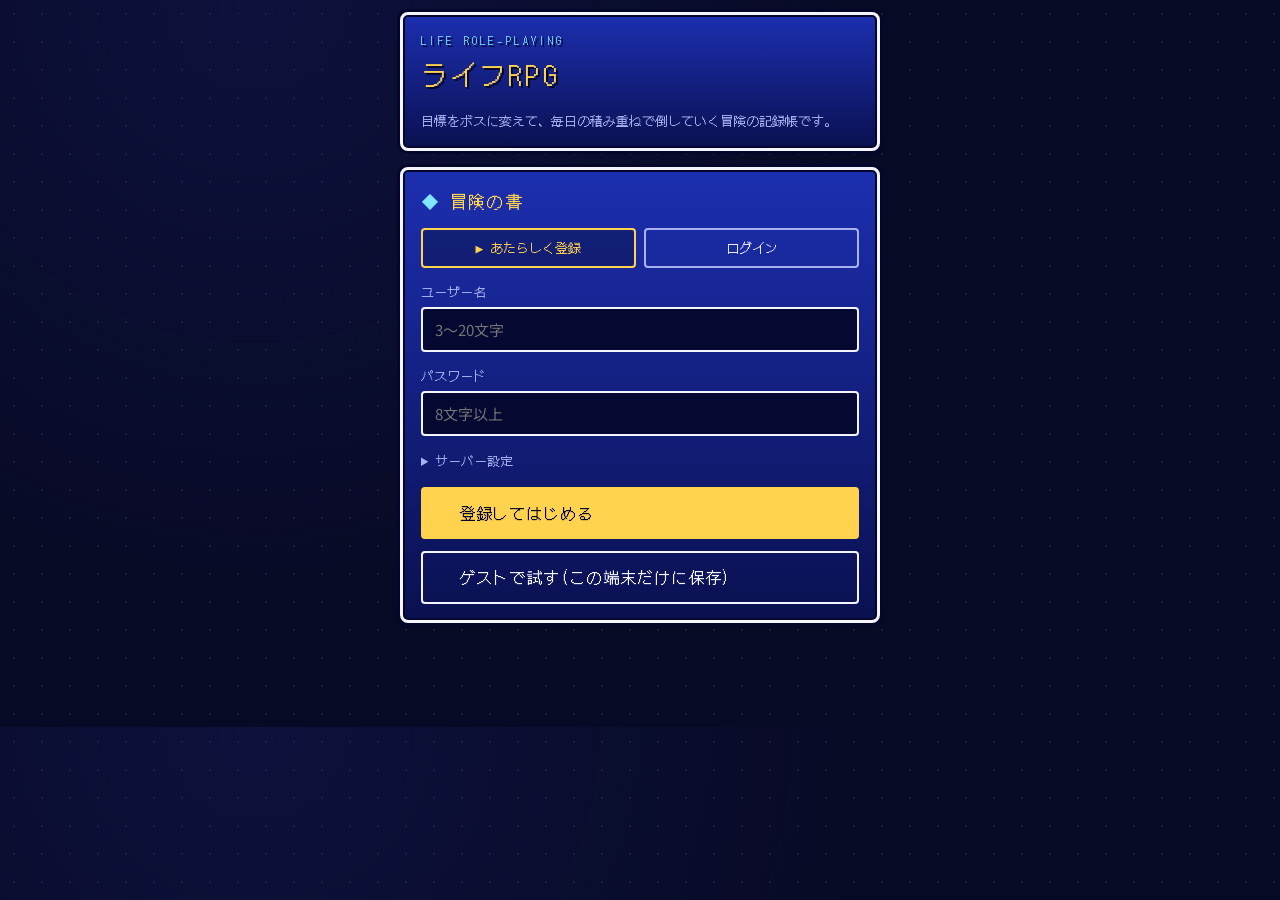
==== index.html @ 9a6f6a17 "目標を木構造に変更:何段でもAI分割・手動追加、怪物は層で決定、撃破EXPは層ごと" ====
<!DOCTYPE html>
<html lang="ja">
<head>
  <meta charset="UTF-8">
  <meta name="viewport" content="width=device-width, initial-scale=1.0">
  <title>ライフRPG</title>
  <link rel="stylesheet" href="https://fonts.googleapis.com/css2?family=DotGothic16&family=Noto+Sans+JP:wght@400;500;700&display=swap">
  <link rel="stylesheet" href="style.css">
  <script src="config.js"></script>
  <script src="sprites.js"></script>
</head>
<body>

<div class="app">

  <!-- 最上部:勇者と怪物の戦闘ステージ(ログイン後は常に表示) -->
  <div class="top" id="top" hidden>
    <div class="win stagewin">
      <div class="hdr">
        <div class="hero"><b id="heroName">勇者</b> <span id="cls"></span></div>
        <div class="lvl"><span id="lv">Lv.1</span> <span class="sync" id="sync"></span></div>
        <div class="gauge"><span>EXP</span><div class="track"><i id="lvbar"></i></div><span id="nextxp"></span></div>
      </div>
      <canvas id="stage" width="320" height="140" aria-label="勇者と怪物の戦闘アニメーション"></canvas>
      <div class="stagebar"><span id="bossLabel" class="dim"></span></div>
    </div>
  </div>

  <!-- ① 登録・ログイン -->
  <section data-screen="auth">
    <div class="win title-win">
      <div class="title"><small>LIFE ROLE-PLAYING</small>ライフRPG</div>
      <p class="dim">目標をボスに変えて、毎日の積み重ねで倒していく冒険の記録帳です。</p>
    </div>
    <div class="win">
      <h2>冒険の書</h2>
      <div class="seg" role="radiogroup" aria-label="モード">
        <label><input type="radio" name="authMode" value="register" checked>あたらしく登録</label>
        <label><input type="radio" name="authMode" value="login">ログイン</label>
      </div>
      <label class="fld">ユーザー名<input type="text" id="authUser" autocomplete="username" maxlength="20" placeholder="3〜20文字"></label>
      <label class="fld">パスワード<input type="password" id="authPass" autocomplete="current-password" maxlength="128" placeholder="8文字以上"></label>
      <details>
        <summary class="dim">サーバー設定</summary>
        <label class="fld">Worker の URL<input type="text" id="authApi" placeholder="https://xxxx.workers.dev" autocapitalize="off" spellcheck="false"></label>
      </details>
      <p class="foe" id="authErr" role="alert" hidden></p>
      <button class="btn primary" id="authGo">登録してはじめる</button>
      <button class="btn" id="guestGo">ゲストで試す(この端末だけに保存)</button>
    </div>
  </section>

  <!-- ② はじめの準備:名前 → 職業 → 目標の選択 -->
  <section data-screen="onboard" hidden>
    <div class="win" data-step="1">
      <h2>勇者の名前</h2>
      <p class="dim">冒険の主人公の名前を決めましょう。</p>
      <input type="text" id="obName" maxlength="12" placeholder="勇者" aria-label="勇者の名前">
      <button class="btn primary" id="obNext1">次へ</button>
    </div>

    <div class="win" data-step="2" hidden>
      <h2>最終目標</h2>
      <p class="dim">いちばん大きな目標(なりたい職業・達成したいこと)を教えてください。これが最大のボス(魔王)になります。軍師(AI)が、そこへ近づくための小さな目標に分けます。</p>
      <label class="fld">最終目標<input type="text" id="obJob" maxlength="60" placeholder="例: Webエンジニア / 看護師 / 簿記の仕事"></label>
      <label class="fld">いまの状況(任意)<textarea id="obStatus" maxlength="400" placeholder="例: 大学2年。プログラミングは未経験。"></textarea></label>
      <div class="row">
        <button class="btn" id="obBack2">戻る</button>
        <button class="btn primary" id="obPlan">軍師に相談する</button>
      </div>
    </div>

    <div class="win" data-step="3" hidden>
      <h2>最初の小目標を選ぶ</h2>
      <p class="dim">チェックした目標が、魔王の下の中ボスになります。あとから、どの目標もさらに細かく分けられます。</p>
      <p class="foe" id="obErr3" role="alert" hidden></p>
      <div id="candList" class="cands"></div>
      <details>
        <summary class="dim">自分で目標を追加する</summary>
        <div class="addrow"><input type="text" id="obAddTitle" maxlength="60" placeholder="例: プログラミングを学ぶ" aria-label="小目標の名前"><button type="button" class="btn small primary" id="obAddGo">追加</button></div>
      </details>
      <div class="row">
        <button class="btn" id="obBack3">戻る</button>
        <button class="btn primary" id="obStart">冒険に出る</button>
      </div>
    </div>
  </section>

  <!-- ③ メイン -->
  <section data-view="record" hidden>
    <div class="win">
      <h2>今日の冒険を記す</h2>
      <p class="dim">良いことも悪いことも、そのまま書いてください。すべてが経験値になります。</p>
      <textarea id="text" maxlength="500" aria-label="今日の出来事" placeholder="例:上司に怒られた。でも最後まで資料を仕上げた。"></textarea>
      <div class="seg" role="radiogroup" aria-label="今日の天気">
        <label><input type="radio" name="mood" value="good">快晴</label>
        <label><input type="radio" name="mood" value="flat" checked>くもり</label>
        <label><input type="radio" name="mood" value="bad">嵐</label>
      </div>
      <button class="btn primary" id="go">経験値に変える</button>
    </div>
    <div class="win" id="result" hidden>
      <h2>今日の成長</h2>
      <div class="log" id="battle"></div>
      <p class="body" id="harvest"></p>
      <p class="body" id="future"></p>
      <div class="gain"><b>獲得EXP</b><span class="pt" id="expPt"></span></div>
      <p class="dim pre" id="dmg"></p>
    </div>
  </section>

  <section data-view="boss" hidden>
    <div class="win">
      <h2>最終目標への道のり</h2>
      <div id="jobBox" class="body"></div>
    </div>
    <div class="win" id="splitWin" hidden>
      <h2>軍師の提案</h2>
      <p class="body" id="splitTitle"></p>
      <p class="dim" id="splitMsg" hidden></p>
      <p class="foe" id="splitErr" role="alert" hidden></p>
      <div id="candList2" class="cands"></div>
      <div class="row">
        <button class="btn primary" id="addCands" hidden>選んだものを追加</button>
        <button class="btn" id="closeSplit">閉じる</button>
      </div>
    </div>
    <div class="win">
      <h2>目標の木</h2>
      <p class="dim">どの目標も「AIに分けてもらう」で、満足するまで細かく分けられます。いちばん小さい目標を「撃破した!」にすると、上の目標も順に倒れます。</p>
      <div id="tree" class="tree"></div>
    </div>
  </section>

  <section data-view="status" hidden>
    <div class="win">
      <h2>ステータス</h2>
      <div id="statBox"></div>
    </div>
    <div class="win">
      <h2>そうび</h2>
      <p class="dim">レベルが上がると装備が手に入り、自動で身につけます。</p>
      <div id="gearList" class="gears"></div>
    </div>
  </section>

  <section data-view="settings" hidden>
    <div class="win">
      <h2>アカウント</h2>
      <p class="body" id="acct"></p>
      <button class="btn" id="logout">ログアウト</button>
    </div>
    <div class="win">
      <h2>勇者と目標</h2>
      <label class="fld">勇者の名前<input type="text" id="setName" maxlength="12"></label>
      <label class="fld">最終目標(目指す職業)<input type="text" id="setJob" maxlength="60"></label>
      <label class="fld">就職できる達成率(%)<input type="number" id="setThr" min="10" max="100"></label>
    </div>
    <div class="win">
      <h2>バックアップ</h2>
      <div class="row">
        <button class="btn" id="exportBtn">書き出す</button>
        <label class="btn filebtn">読み込む<input type="file" id="importFile" accept="application/json" hidden></label>
      </div>
      <p class="dim" id="setMsg"></p>
    </div>
  </section>
</div>

<div id="toast" class="toast" role="status" aria-live="polite"></div>

<nav class="menu" id="menu" aria-label="コマンド" hidden>
  <div>
    <button data-tab="record" role="tab" aria-selected="true">ぼうけん</button>
    <button data-tab="boss" role="tab">ボス</button>
    <button data-tab="status" role="tab">ステータス</button>
    <button data-tab="settings" role="tab">せってい</button>
  </div>
</nav>

<script src="app.js"></script>
</body>
</html>
---- style.css ----
:root {
  --night: #070A24;
  --win-top: #1C2FB0;
  --win-bot: #0A1050;
  --frame: #F4F4FF;
  --edge: #05072A;
  --text: #F4F4FF;
  --dim: #A9B2F0;
  --gold: #FFD34D;
  --hp: #5BE38A;
  --foe: #FF7A7A;
  --cyan: #7FE8FF;
  --f-dot: 'DotGothic16', 'Hiragino Maru Gothic ProN', monospace;
  --f-body: 'Noto Sans JP', 'Hiragino Sans', sans-serif;
  color-scheme: dark;
}

* { box-sizing: border-box; }

body {
  background: var(--night);
  background-image: radial-gradient(circle at 20% 0, #1a1f6b55, transparent 50%), radial-gradient(circle, #ffffff14 1px, transparent 1.5px);
  background-size: auto, 28px 28px;
  color: var(--text);
  font-family: var(--f-dot);
  font-size: 15px;
  line-height: 1.8;
  margin: 0;
  padding-block: 12px 104px;
  padding-left: max(16px, env(safe-area-inset-left, 0px));
  padding-right: max(16px, env(safe-area-inset-right, 0px));
}

.app { max-width: 480px; margin: 0 auto; display: flex; flex-direction: column; gap: 16px; }
h1, h2, h3, p { margin: 0; }

.win {
  background: linear-gradient(180deg, var(--win-top), var(--win-bot));
  border: 3px solid var(--frame);
  border-radius: 8px;
  box-shadow: 0 0 0 3px var(--edge), inset 0 0 0 2px var(--edge);
  padding: 16px 18px;
  display: flex;
  flex-direction: column;
  gap: 12px;
  min-width: 0;
}
.win h2 { font-weight: 400; font-size: 17px; color: var(--gold); letter-spacing: .08em; }
.win h2::before { content: "◆ "; color: var(--cyan); }
.dim { color: var(--dim); font-size: 13px; line-height: 1.7; }
.body { font-family: var(--f-body); font-size: 14px; line-height: 1.8; }
.foe { color: var(--foe); font-size: 14px; }
[hidden] { display: none !important; }

/* 最上部ステージ */
.top { position: sticky; top: 0; z-index: 5; padding-top: 4px; background: linear-gradient(var(--night) 70%, transparent); }
.stagewin { padding: 8px 10px 6px; gap: 4px; }
.hdr { display: grid; grid-template-columns: 1fr auto; gap: 0 10px; align-items: center; font-size: 13px; }
.hero b { font-weight: 400; color: var(--gold); }
.lvl { text-align: right; color: var(--gold); }
.sync { color: var(--dim); font-size: 11px; margin-left: 6px; }
.gauge { grid-column: 1/-1; display: grid; grid-template-columns: auto 1fr auto; gap: 8px; align-items: center; font-size: 11px; line-height: 1.3; }
.gauge .track { height: 8px; background: var(--edge); border: 2px solid var(--frame); border-radius: 2px; overflow: hidden; }
.gauge .track i { display: block; height: 100%; background: repeating-linear-gradient(90deg, var(--hp) 0 6px, #2fb865 6px 8px); transition: width .8s; }
#stage { width: 100%; height: auto; aspect-ratio: 320/140; image-rendering: pixelated; border: 2px solid var(--edge); border-radius: 4px; display: block; }
.stagebar { display: flex; justify-content: space-between; align-items: center; font-size: 12px; }
.stagebar button { font: inherit; background: none; border: 0; color: var(--gold); cursor: pointer; padding: 0 10px; }
.stagebar button:disabled { color: var(--dim); opacity: .4; cursor: default; }

.title { font-size: 26px; letter-spacing: .12em; color: var(--gold); text-shadow: 2px 2px 0 var(--edge); }
.title small { display: block; font-size: 11px; color: var(--cyan); letter-spacing: .3em; }

/* フォーム */
.fld { display: flex; flex-direction: column; gap: 4px; font-size: 13px; color: var(--dim); }
textarea, input[type=text], input[type=password], input[type=number], select {
  width: 100%;
  font-family: var(--f-body);
  font-size: 15px;
  color: var(--text);
  background: #050830;
  border: 2px solid var(--frame);
  border-radius: 4px;
  padding: 10px 12px;
}
textarea { min-height: 96px; resize: vertical; }
:focus-visible { outline: 2px dashed var(--gold); outline-offset: 2px; }
details summary { cursor: pointer; padding: 2px 0; }
details[open] summary { margin-bottom: 8px; }

.seg { display: flex; gap: 8px; flex-wrap: wrap; }
.seg label { flex: 1; min-width: 80px; text-align: center; border: 2px solid var(--dim); border-radius: 4px; padding: 6px 8px; cursor: pointer; font-size: 13px; }
.seg input { position: absolute; opacity: 0; pointer-events: none; }
.seg label:has(input:checked) { border-color: var(--gold); color: var(--gold); background: #0004; }
.seg label:has(input:checked)::before { content: "▶ "; }

.btn { font: inherit; font-size: 16px; color: var(--text); background: transparent; border: 2px solid var(--frame); border-radius: 4px; padding: 10px 16px; cursor: pointer; text-align: left; letter-spacing: .06em; }
.btn::before { content: "▶ "; color: transparent; }
.btn:hover::before, .btn:focus-visible::before { color: var(--gold); animation: blink 1s steps(2) infinite; }
.btn.primary { background: var(--gold); color: var(--edge); border-color: var(--gold); }
.btn.primary:hover::before { color: var(--edge); }
.btn:disabled { opacity: .5; cursor: wait; }
.btn.small { font-size: 13px; padding: 4px 10px; }
.filebtn { display: inline-block; }
@keyframes blink { 50% { opacity: 0; } }
.row { display: flex; gap: 10px; flex-wrap: wrap; }

/* バトルリザルト */
.log { display: flex; flex-direction: column; gap: 4px; font-size: 15px; }
.log p { opacity: 0; animation: line .01s forwards; animation-delay: calc(var(--i) * .55s); }
@keyframes line { to { opacity: 1; } }
.gains { display: flex; flex-direction: column; gap: 8px; }
.gain { display: flex; justify-content: space-between; align-items: baseline; gap: 12px; border-top: 2px dotted #ffffff40; padding-top: 8px; }
.gain b { font-weight: 400; font-size: 17px; }
.gain .pt { color: var(--gold); font-size: 22px; text-shadow: 2px 2px 0 var(--edge); white-space: nowrap; }

/* ボス・候補 */
.bosses, .cands { display: flex; flex-direction: column; gap: 10px; }
.boss, .cand { display: grid; grid-template-columns: auto 1fr; gap: 4px 12px; align-items: start; background: #050830; border: 1px solid var(--frame); border-radius: 4px; padding: 8px 10px; }
.boss.done { opacity: .6; border-color: var(--hp); }
.boss.done .btitle { text-decoration: line-through; }
.boss canvas { width: 56px; height: 56px; image-rendering: pixelated; grid-row: span 3; }
.btitle { font-family: var(--f-body); font-weight: 700; font-size: 14px; line-height: 1.5; overflow-wrap: anywhere; }
.bmeta { color: var(--dim); font-size: 12px; line-height: 1.5; }
.bdesc { font-family: var(--f-body); font-size: 12px; color: var(--dim); line-height: 1.5; }
.bact { grid-column: 2; display: flex; gap: 8px; flex-wrap: wrap; }
.req { color: var(--foe); border: 1px solid var(--foe); padding: 0 4px; margin-left: 4px; }
.cand { grid-template-columns: auto auto 1fr; cursor: pointer; }
.cand input { accent-color: var(--gold); margin-top: 6px; }
.cand canvas { width: 40px; height: 40px; image-rendering: pixelated; }
.prog { height: 12px; background: var(--edge); border: 2px solid var(--frame); border-radius: 2px; overflow: hidden; }
.prog i { display: block; height: 100%; background: var(--cyan); }
.job-unlocked { background: rgba(255, 211, 77, .15); border: 2px solid var(--gold); border-radius: 4px; padding: 10px; text-align: center; display: flex; flex-direction: column; gap: 8px; }
.job-unlocked h3 { color: var(--gold); font-size: 16px; }
.addgoal { display: grid; gap: 8px; }
.addgoal .two { display: grid; grid-template-columns: 1fr 1fr; gap: 8px; }
.chk { display: flex; align-items: center; gap: 8px; font-size: 13px; color: var(--dim); }
.chk input { accent-color: var(--gold); }

/* ステータス・装備 */
.radar { width: 100%; height: auto; display: block; }
.radar text { fill: var(--text); font-family: var(--f-dot); font-size: 13px; }
.radar .v { fill: var(--gold); font-size: 12px; }
.stats { display: grid; gap: 6px; }
.stat { display: grid; grid-template-columns: 5.5em 1fr 4.5em; gap: 8px; align-items: center; font-size: 14px; }
.stat .track { height: 8px; background: var(--edge); border: 1px solid var(--dim); }
.stat .track i { display: block; height: 100%; background: var(--cyan); }
.stat span:last-child { text-align: right; color: var(--gold); }
.gears { display: grid; gap: 6px; }
.gear { display: grid; grid-template-columns: 1fr auto; gap: 0 8px; background: #050830; border: 1px solid var(--dim); border-radius: 4px; padding: 6px 10px; font-size: 13px; line-height: 1.5; }
.gear.on { border-color: var(--gold); }
.gear.on b { color: var(--gold); }
.gear.off { color: var(--dim); }
.gear b { font-weight: 400; }

.menu { position: fixed; left: 0; right: 0; bottom: 0; display: flex; justify-content: center; background: var(--edge); border-top: 3px solid var(--frame); padding: 8px max(16px, env(safe-area-inset-right, 0px)) calc(8px + env(safe-area-inset-bottom, 0px)) max(16px, env(safe-area-inset-left, 0px)); z-index: 10; }
.menu div { display: grid; grid-template-columns: repeat(4, 1fr); gap: 4px; width: 100%; max-width: 480px; }
.menu button { font: inherit; font-size: 13px; background: none; border: 0; color: var(--dim); padding: 8px 2px; cursor: pointer; white-space: nowrap; }
.menu button[aria-selected="true"] { color: var(--gold); }
.menu button[aria-selected="true"]::before { content: "▶"; margin-right: 2px; }

.toast { position: fixed; left: 50%; transform: translateX(-50%); bottom: 84px; z-index: 20; display: flex; flex-direction: column; gap: 6px; align-items: center; pointer-events: none; width: min(92vw, 440px); }
.toast div { background: var(--edge); border: 2px solid var(--gold); color: var(--gold); border-radius: 4px; padding: 6px 12px; font-size: 14px; text-align: center; animation: pop .25s; }
@keyframes pop { from { transform: translateY(8px); opacity: 0; } }

[data-screen], [data-view] { display: flex; flex-direction: column; gap: 16px; }

@media (prefers-reduced-motion: reduce) {
  * { animation: none !important; transition: none !important; }
  .log p { opacity: 1; }
}

.skill { color: var(--gold); font-size: 19px; text-shadow: 2px 2px 0 var(--edge); }
.bignum { font-size: 40px; color: var(--gold); text-shadow: 3px 3px 0 var(--edge); line-height: 1.2; }
.pre { white-space: pre-line; }
.prog.hp { height: 8px; border-width: 1px; margin: 2px 0; }
.prog.hp i { background: var(--foe); }

/* 目標の木 */
.tree { display: flex; flex-direction: column; gap: 8px; }
.node { background: #050830; border: 1px solid var(--dim); border-radius: 4px; padding: 6px 8px; display: flex; flex-direction: column; gap: 6px; }
.node .node { margin-left: 12px; border-left: 3px solid var(--cyan); }
.node.done { border-color: var(--hp); }
.node.done > .nrow .btitle { text-decoration: line-through; opacity: .7; }
.nrow { display: grid; grid-template-columns: 22px 48px 1fr; gap: 8px; align-items: start; }
.tgl { font: inherit; background: none; border: 0; color: var(--gold); cursor: pointer; padding: 0; width: 22px; text-align: center; }
.ico { width: 48px; height: 48px; image-rendering: pixelated; }
.ntxt { min-width: 0; }
.bact { display: flex; gap: 6px; flex-wrap: wrap; }
.addrow { display: grid; grid-template-columns: 1fr auto; gap: 8px; align-items: center; }
.addrow input { padding: 6px 10px; font-size: 14px; }
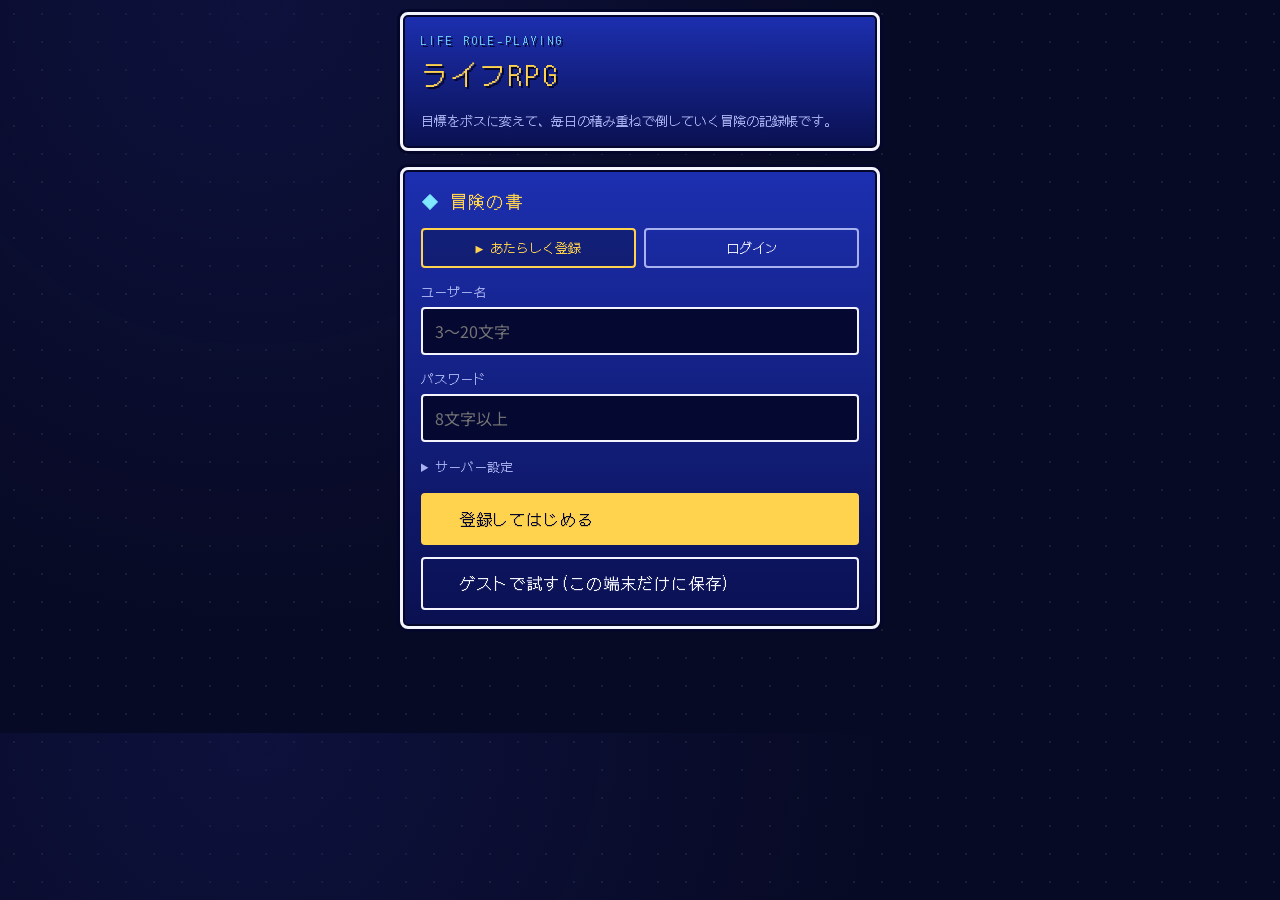
==== commit 095ee8cd: "追加機能:勉強タイマー・れきし・ともだち、大目標の切り替え、達成率と就職を削除" ====
--- a/index.html
+++ b/index.html
@@ -2,7 +2,7 @@
 <html lang="ja">
 <head>
   <meta charset="UTF-8">
-  <meta name="viewport" content="width=device-width, initial-scale=1.0">
+  <meta name="viewport" content="width=device-width, initial-scale=1.0, interactive-widget=resizes-content">
   <title>ライフRPG</title>
   <link rel="stylesheet" href="https://fonts.googleapis.com/css2?family=DotGothic16&family=Noto+Sans+JP:wght@400;500;700&display=swap">
   <link rel="stylesheet" href="style.css">
@@ -107,11 +107,62 @@
       <div class="gain"><b>獲得EXP</b><span class="pt" id="expPt"></span></div>
       <p class="dim pre" id="dmg"></p>
     </div>
+    <div class="win" id="studyWin">
+      <h2>べんきょうタイマー</h2>
+      <p class="dim">何を勉強するか入力して「はじめる」。終わったら「終了」を押すと、勉強した内容と時間から経験値が入ります。</p>
+      <div id="studyBox" class="studybox"></div>
+      <p class="body" id="studyResult" hidden></p>
+    </div>
+  </section>
+
+  <section data-view="friends" hidden>
+    <div class="win">
+      <h2>ともだちを追加</h2>
+      <p class="dim">相手のユーザー名を入力して申請します。相手が承認すると、おたがいの目標や勉強中の様子が見えるようになります。</p>
+      <div class="addrow"><input type="text" id="frName" maxlength="20" placeholder="ユーザー名" autocapitalize="off" aria-label="ともだちのユーザー名"><button class="btn small primary" id="frSend">申請</button></div>
+      <p class="dim" id="frMsg" role="status" hidden></p>
+    </div>
+    <div class="win" id="frGuest" hidden>
+      <h2>ともだち</h2>
+      <p class="dim">ゲストモードではともだち機能を使えません。アカウント登録すると使えます。</p>
+    </div>
+    <div id="frBody" class="fr-body">
+      <div class="win" id="frReqWin" hidden>
+        <h2>申請</h2>
+        <div id="frReq" class="frlist"></div>
+      </div>
+      <div class="win">
+        <h2>ともだち</h2>
+        <p class="dim">見えるのは、最終目標・いま挑戦中の目標・レベルと装備・勉強中の内容だけです。毎日の記録の文章は見えません。</p>
+        <div id="frList" class="frlist"></div>
+        <button class="btn" id="frRefresh">更新</button>
+      </div>
+    </div>
+  </section>
+
+  <section data-view="friendDetail" hidden>
+    <div class="win">
+      <button class="btn small" id="frBack">◀ ともだち一覧にもどる</button>
+      <div id="frDetail"></div>
+    </div>
+    <div class="win">
+      <h2>倒したモンスター</h2>
+      <p class="dim">このともだちが撃破した、魔王と小さな怪物です。新しい順に並びます。</p>
+      <div id="frDefeats" class="history"></div>
+    </div>
+  </section>
+
+  <section data-view="history" hidden>
+    <div class="win">
+      <h2>れきし</h2>
+      <p class="dim">記録、べんきょう、撃破した目標が新しい順に並びます。</p>
+      <div id="historyList" class="history"></div>
+    </div>
   </section>
 
   <section data-view="boss" hidden>
     <div class="win">
-      <h2>最終目標への道のり</h2>
+      <h2>大目標</h2>
       <div id="jobBox" class="body"></div>
     </div>
     <div class="win" id="splitWin" hidden>
@@ -126,8 +177,8 @@
       </div>
     </div>
     <div class="win">
-      <h2>目標の木</h2>
-      <p class="dim">どの目標も「AIに分けてもらう」で、満足するまで細かく分けられます。いちばん小さい目標を「撃破した!」にすると、上の目標も順に倒れます。</p>
+      <h2>目標の木(大目標ごと)</h2>
+      <p class="dim">どの目標も「AIに分けてもらう」で、満足するまで細かく分けられます。いちばん小さい目標を「撃破した!」にすると、上の目標も順に倒れます。倒した大目標は畳まれて、ここに残ります。</p>
       <div id="tree" class="tree"></div>
     </div>
   </section>
@@ -154,7 +205,6 @@
       <h2>勇者と目標</h2>
       <label class="fld">勇者の名前<input type="text" id="setName" maxlength="12"></label>
       <label class="fld">最終目標(目指す職業)<input type="text" id="setJob" maxlength="60"></label>
-      <label class="fld">就職できる達成率(%)<input type="number" id="setThr" min="10" max="100"></label>
     </div>
     <div class="win">
       <h2>バックアップ</h2>
@@ -165,6 +215,18 @@
       <p class="dim" id="setMsg"></p>
     </div>
   </section>
+</div>
+
+<div class="modal" id="newGoalWin" hidden role="dialog" aria-modal="true" aria-labelledby="ngH">
+  <div class="win">
+    <h2 id="ngH">新しい魔王</h2>
+    <p class="body">魔王を倒しました!次の最終目標を決めましょう。入力した目標が、新しい魔王になります。</p>
+    <input type="text" id="ngTitle" maxlength="60" placeholder="例: 海外のゲーム会社に就職する" aria-label="新しい最終目標">
+    <div class="row">
+      <button class="btn primary" id="ngOk">新しい魔王を呼ぶ</button>
+      <button class="btn" id="ngLater">あとで決める</button>
+    </div>
+  </div>
 </div>
 
 <div id="toast" class="toast" role="status" aria-live="polite"></div>
@@ -173,6 +235,8 @@
   <div>
     <button data-tab="record" role="tab" aria-selected="true">ぼうけん</button>
     <button data-tab="boss" role="tab">ボス</button>
+    <button data-tab="friends" role="tab">ともだち</button>
+    <button data-tab="history" role="tab">れきし</button>
     <button data-tab="status" role="tab">ステータス</button>
     <button data-tab="settings" role="tab">せってい</button>
   </div>
--- a/style.css
+++ b/style.css
@@ -75,7 +75,7 @@
 textarea, input[type=text], input[type=password], input[type=number], select {
   width: 100%;
   font-family: var(--f-body);
-  font-size: 15px;
+  font-size: 16px;
   color: var(--text);
   background: #050830;
   border: 2px solid var(--frame);
@@ -153,7 +153,7 @@
 .gear b { font-weight: 400; }
 
 .menu { position: fixed; left: 0; right: 0; bottom: 0; display: flex; justify-content: center; background: var(--edge); border-top: 3px solid var(--frame); padding: 8px max(16px, env(safe-area-inset-right, 0px)) calc(8px + env(safe-area-inset-bottom, 0px)) max(16px, env(safe-area-inset-left, 0px)); z-index: 10; }
-.menu div { display: grid; grid-template-columns: repeat(4, 1fr); gap: 4px; width: 100%; max-width: 480px; }
+.menu div { display: grid; grid-template-columns: repeat(6, 1fr); gap: 4px; width: 100%; max-width: 480px; }
 .menu button { font: inherit; font-size: 13px; background: none; border: 0; color: var(--dim); padding: 8px 2px; cursor: pointer; white-space: nowrap; }
 .menu button[aria-selected="true"] { color: var(--gold); }
 .menu button[aria-selected="true"]::before { content: "▶"; margin-right: 2px; }
@@ -187,4 +187,41 @@
 .ntxt { min-width: 0; }
 .bact { display: flex; gap: 6px; flex-wrap: wrap; }
 .addrow { display: grid; grid-template-columns: 1fr auto; gap: 8px; align-items: center; }
-.addrow input { padding: 6px 10px; font-size: 14px; }
+.addrow input { padding: 6px 10px; font-size: 16px; }
+
+/* 入力中(スマホのキーボード表示中):上のステージと下のメニューをどけて、入力欄が隠れないようにする */
+body.typing .top { position: static; }
+body.typing .menu { display: none; }
+body.typing { padding-bottom: 55vh; }
+
+/* べんきょうタイマー・れきし・ともだち */
+.studybox { display: flex; flex-direction: column; gap: 10px; }
+.history { display: flex; flex-direction: column; gap: 6px; }
+.hday { color: var(--cyan); font-size: 13px; border-bottom: 1px dotted var(--dim); margin-top: 8px; }
+.hitem { display: grid; grid-template-columns: auto 1fr; gap: 0 10px; align-items: baseline; padding: 4px 0; border-bottom: 1px dotted #ffffff26; }
+.hitem .tag { grid-row: span 2; margin: 0; border: 1px solid var(--gold); padding: 0 6px; align-self: start; }
+.hitem .body { overflow-wrap: anywhere; }
+.hexp { color: var(--dim); font-size: 12px; }
+.frlist { display: flex; flex-direction: column; gap: 10px; }
+.fr-body { display: flex; flex-direction: column; gap: 16px; }
+.frrow { display: flex; justify-content: space-between; align-items: center; gap: 8px; flex-wrap: wrap; }
+.friend { display: grid; grid-template-columns: 56px 1fr auto; gap: 10px; align-items: start; background: #050830; border: 1px solid var(--dim); border-radius: 4px; padding: 8px 10px; }
+.avatar { width: 56px; height: 60px; image-rendering: pixelated; }
+.ftxt { min-width: 0; }
+.studying { color: var(--hp); font-family: var(--f-body); font-size: 13px; }
+@media (max-width: 420px) {
+  .menu button { font-size: 11px; letter-spacing: 0; padding: 8px 0; }
+  .menu button[aria-selected="true"]::before { display: none; }
+  .friend { grid-template-columns: 56px 1fr; }
+  .friend > .btn { grid-column: 2; justify-self: start; }
+}
+
+/* 大目標の切り替え・新しい魔王の入力・ともだち詳細 */
+.node.current { border-color: var(--gold); }
+.modal { position: fixed; inset: 0; z-index: 30; background: rgba(5, 7, 42, .85); display: flex; align-items: center; justify-content: center; padding: 16px; }
+.modal .win { width: min(440px, 100%); }
+.fbtns { display: flex; flex-direction: column; gap: 6px; }
+.friend.detail { grid-template-columns: 56px 1fr; border: 0; padding: 0; }
+@media (max-width: 420px) {
+  .fbtns { grid-column: 2; flex-direction: row; }
+}
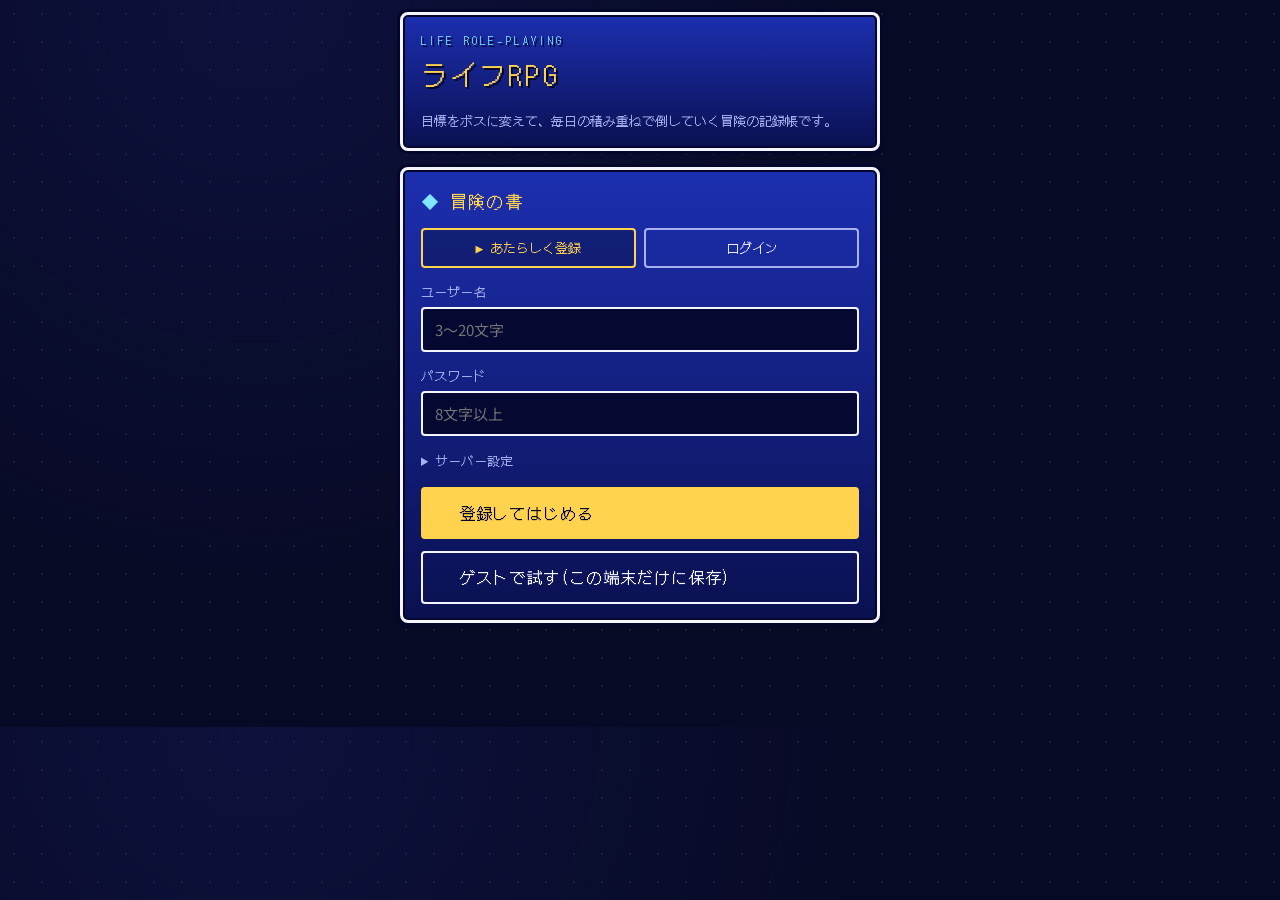
==== commit 9e23bdc7: "Add files via upload 快晴、曇り、雷雨の削除" ====
--- a/index.html
+++ b/index.html
@@ -92,11 +92,7 @@
       <h2>今日の冒険を記す</h2>
       <p class="dim">良いことも悪いことも、そのまま書いてください。すべてが経験値になります。</p>
       <textarea id="text" maxlength="500" aria-label="今日の出来事" placeholder="例:上司に怒られた。でも最後まで資料を仕上げた。"></textarea>
-      <div class="seg" role="radiogroup" aria-label="今日の天気">
-        <label><input type="radio" name="mood" value="good">快晴</label>
-        <label><input type="radio" name="mood" value="flat" checked>くもり</label>
-        <label><input type="radio" name="mood" value="bad">嵐</label>
-      </div>
+      
       <button class="btn primary" id="go">経験値に変える</button>
     </div>
     <div class="win" id="result" hidden>
@@ -108,7 +104,7 @@
       <p class="dim pre" id="dmg"></p>
     </div>
     <div class="win" id="studyWin">
-      <h2>べんきょうタイマー</h2>
+      <h2>鍛錬記録</h2>
       <p class="dim">何を勉強するか入力して「はじめる」。終わったら「終了」を押すと、勉強した内容と時間から経験値が入ります。</p>
       <div id="studyBox" class="studybox"></div>
       <p class="body" id="studyResult" hidden></p>
--- a/style.css
+++ b/style.css
@@ -75,7 +75,7 @@
 textarea, input[type=text], input[type=password], input[type=number], select {
   width: 100%;
   font-family: var(--f-body);
-  font-size: 16px;
+  font-size: 15px;
   color: var(--text);
   background: #050830;
   border: 2px solid var(--frame);
@@ -153,7 +153,7 @@
 .gear b { font-weight: 400; }
 
 .menu { position: fixed; left: 0; right: 0; bottom: 0; display: flex; justify-content: center; background: var(--edge); border-top: 3px solid var(--frame); padding: 8px max(16px, env(safe-area-inset-right, 0px)) calc(8px + env(safe-area-inset-bottom, 0px)) max(16px, env(safe-area-inset-left, 0px)); z-index: 10; }
-.menu div { display: grid; grid-template-columns: repeat(6, 1fr); gap: 4px; width: 100%; max-width: 480px; }
+.menu div { display: grid; grid-template-columns: repeat(4, 1fr); gap: 4px; width: 100%; max-width: 480px; }
 .menu button { font: inherit; font-size: 13px; background: none; border: 0; color: var(--dim); padding: 8px 2px; cursor: pointer; white-space: nowrap; }
 .menu button[aria-selected="true"] { color: var(--gold); }
 .menu button[aria-selected="true"]::before { content: "▶"; margin-right: 2px; }
@@ -187,41 +187,42 @@
 .ntxt { min-width: 0; }
 .bact { display: flex; gap: 6px; flex-wrap: wrap; }
 .addrow { display: grid; grid-template-columns: 1fr auto; gap: 8px; align-items: center; }
-.addrow input { padding: 6px 10px; font-size: 16px; }
-
-/* 入力中(スマホのキーボード表示中):上のステージと下のメニューをどけて、入力欄が隠れないようにする */
-body.typing .top { position: static; }
-body.typing .menu { display: none; }
-body.typing { padding-bottom: 55vh; }
-
-/* べんきょうタイマー・れきし・ともだち */
-.studybox { display: flex; flex-direction: column; gap: 10px; }
-.history { display: flex; flex-direction: column; gap: 6px; }
-.hday { color: var(--cyan); font-size: 13px; border-bottom: 1px dotted var(--dim); margin-top: 8px; }
-.hitem { display: grid; grid-template-columns: auto 1fr; gap: 0 10px; align-items: baseline; padding: 4px 0; border-bottom: 1px dotted #ffffff26; }
-.hitem .tag { grid-row: span 2; margin: 0; border: 1px solid var(--gold); padding: 0 6px; align-self: start; }
-.hitem .body { overflow-wrap: anywhere; }
-.hexp { color: var(--dim); font-size: 12px; }
-.frlist { display: flex; flex-direction: column; gap: 10px; }
-.fr-body { display: flex; flex-direction: column; gap: 16px; }
-.frrow { display: flex; justify-content: space-between; align-items: center; gap: 8px; flex-wrap: wrap; }
-.friend { display: grid; grid-template-columns: 56px 1fr auto; gap: 10px; align-items: start; background: #050830; border: 1px solid var(--dim); border-radius: 4px; padding: 8px 10px; }
-.avatar { width: 56px; height: 60px; image-rendering: pixelated; }
-.ftxt { min-width: 0; }
-.studying { color: var(--hp); font-family: var(--f-body); font-size: 13px; }
-@media (max-width: 420px) {
-  .menu button { font-size: 11px; letter-spacing: 0; padding: 8px 0; }
-  .menu button[aria-selected="true"]::before { display: none; }
-  .friend { grid-template-columns: 56px 1fr; }
-  .friend > .btn { grid-column: 2; justify-self: start; }
-}
-
-/* 大目標の切り替え・新しい魔王の入力・ともだち詳細 */
-.node.current { border-color: var(--gold); }
-.modal { position: fixed; inset: 0; z-index: 30; background: rgba(5, 7, 42, .85); display: flex; align-items: center; justify-content: center; padding: 16px; }
-.modal .win { width: min(440px, 100%); }
-.fbtns { display: flex; flex-direction: column; gap: 6px; }
-.friend.detail { grid-template-columns: 56px 1fr; border: 0; padding: 0; }
-@media (max-width: 420px) {
-  .fbtns { grid-column: 2; flex-direction: row; }
-}
+.addrow input { padding: 6px 10px; font-size: 14px; }
+
+
+/* 下部メニュー：RPGのコマンド欄風 */
+.menu > div {
+  display: flex;
+  gap: 4px;
+  padding: 6px;
+}
+
+.menu button {
+  flex: 1;
+  min-width: 0;
+  padding: 12px 4px;
+
+  border: 1px solid #7778b5;
+  border-radius: 0;
+  background: #101238;
+  color: #c7c9ee;
+}
+
+/* 選択中のコマンド */
+.menu button[aria-selected="true"] {
+  border-color: #ffd85a;
+  background: #292346;
+  color: #ffd85a;
+  box-shadow: inset 0 0 0 1px #ffd85a;
+}
+
+/* マウスを重ねたとき */
+.menu button:hover {
+  background: #252750;
+}
+
+/* キーボードで選んだとき */
+.menu button:focus-visible {
+  outline: 2px solid #ffffff;
+  outline-offset: 2px;
+}
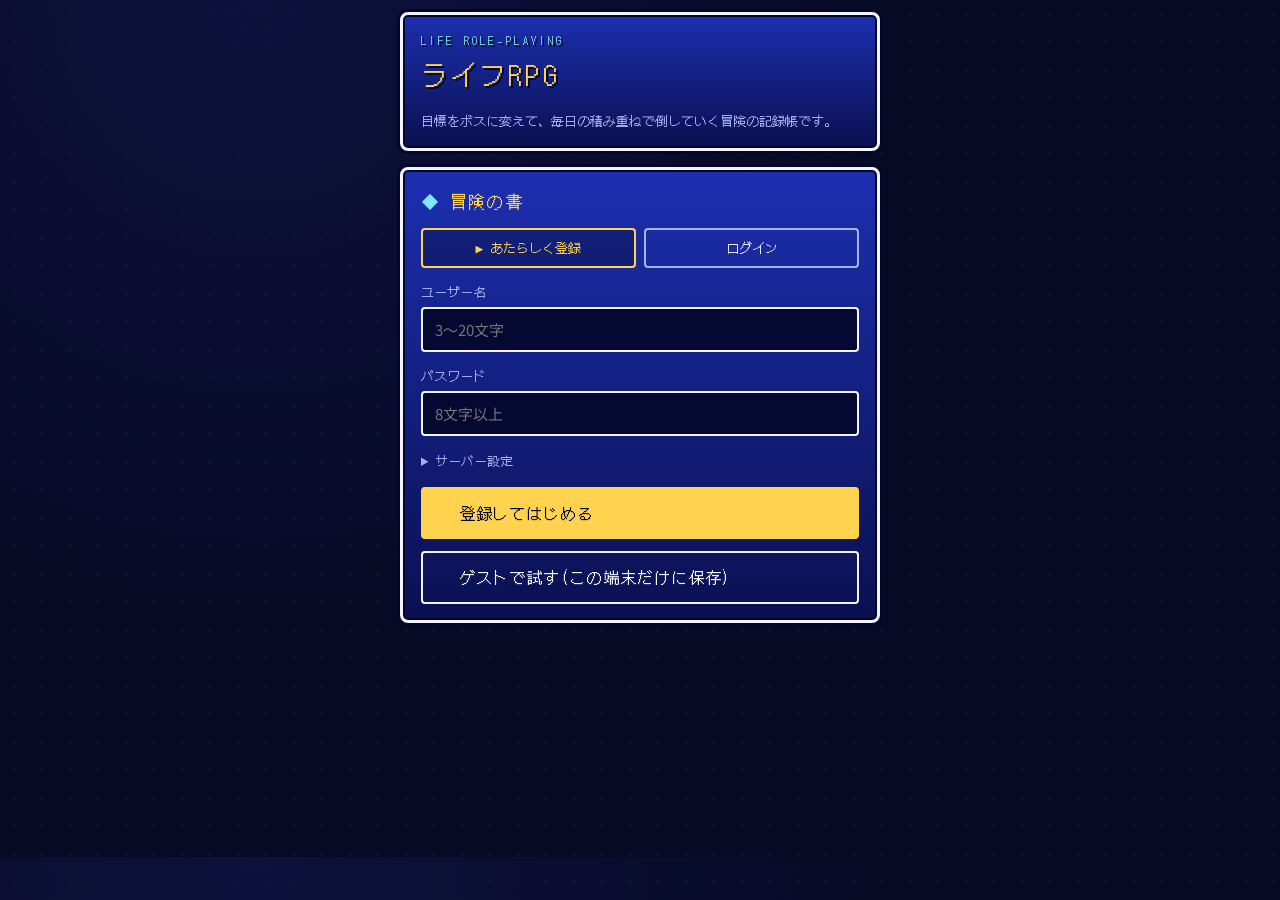
==== commit decbfb26: "ともだちの style.css を取り込み、誤って消えたデイリーミッションの画面と説明文を復元。天気選択の削除に合わせて記録の mood を未選択時は flat に" ====
--- a/index.html
+++ b/index.html
@@ -92,7 +92,6 @@
       <h2>今日の冒険を記す</h2>
       <p class="dim">良いことも悪いことも、そのまま書いてください。すべてが経験値になります。</p>
       <textarea id="text" maxlength="500" aria-label="今日の出来事" placeholder="例:上司に怒られた。でも最後まで資料を仕上げた。"></textarea>
-      
       <button class="btn primary" id="go">経験値に変える</button>
     </div>
     <div class="win" id="result" hidden>
@@ -111,6 +110,16 @@
     </div>
   </section>
 
+  <section data-view="daily" hidden>
+    <div class="win">
+      <h2>デイリーミッション</h2>
+      <p class="dim">毎日やると決めたことを登録して、できたらチェックします。毎日0時にリセットされます。1つ完了するごとに +10 EXP、その日のミッションをすべて完了すると、さらに +10 EXP のボーナスがもらえます。</p>
+      <div id="dailyStreak" class="body"></div>
+      <div id="dailyList" class="dailylist"></div>
+      <div class="addrow"><input type="text" id="dailyTitle" maxlength="40" placeholder="例: 英単語を30分" aria-label="新しいミッション"><button type="button" class="btn small primary" id="dailyAdd">追加</button></div>
+    </div>
+  </section>
+
   <section data-view="friends" hidden>
     <div class="win">
       <h2>ともだちを追加</h2>
@@ -151,7 +160,7 @@
   <section data-view="history" hidden>
     <div class="win">
       <h2>れきし</h2>
-      <p class="dim">記録、べんきょう、撃破した目標が新しい順に並びます。</p>
+      <p class="dim">記録、べんきょう、撃破した目標が新しい順に並びます。撃破した目標は「撃破を取り消す」でボスの画面に戻せます。</p>
       <div id="historyList" class="history"></div>
     </div>
   </section>
@@ -174,7 +183,7 @@
     </div>
     <div class="win">
       <h2>目標の木(大目標ごと)</h2>
-      <p class="dim">どの目標も「AIに分けてもらう」で、満足するまで細かく分けられます。いちばん小さい目標を「撃破した!」にすると、上の目標も順に倒れます。倒した大目標は畳まれて、ここに残ります。</p>
+      <p class="dim">どの目標も「AIに分けてもらう」で、満足するまで細かく分けられます。いちばん小さい目標を「撃破した!」にして、子目標をすべて倒すと、上の目標に「撃破する」ボタンが出ます。倒した目標は「れきし」に移ります。</p>
       <div id="tree" class="tree"></div>
     </div>
   </section>
@@ -231,6 +240,7 @@
   <div>
     <button data-tab="record" role="tab" aria-selected="true">ぼうけん</button>
     <button data-tab="boss" role="tab">ボス</button>
+    <button data-tab="daily" role="tab">デイリー</button>
     <button data-tab="friends" role="tab">ともだち</button>
     <button data-tab="history" role="tab">れきし</button>
     <button data-tab="status" role="tab">ステータス</button>
--- a/style.css
+++ b/style.css
@@ -225,4 +225,32 @@
 .menu button:focus-visible {
   outline: 2px solid #ffffff;
   outline-offset: 2px;
+}
+
+
+
+/* 下部メニューを4列・2段にする */
+.menu > div {
+  display: grid;
+  grid-template-columns: repeat(4, minmax(0, 1fr));
+  gap: 4px;
+  padding: 6px;
+}
+
+/* 通常時・選択時ともに文字サイズを固定する */
+.menu button,
+.menu button[aria-selected="true"] {
+  box-sizing: border-box;
+  min-width: 0;
+  margin: 0;
+  padding: 10px 2px;
+  font-size: 14px;
+  line-height: 1.4;
+  white-space: nowrap;
+  transform: none;
+}
+
+/* 2段になったメニューで本文が隠れないようにする */
+.app {
+  padding-bottom: 130px;
 }
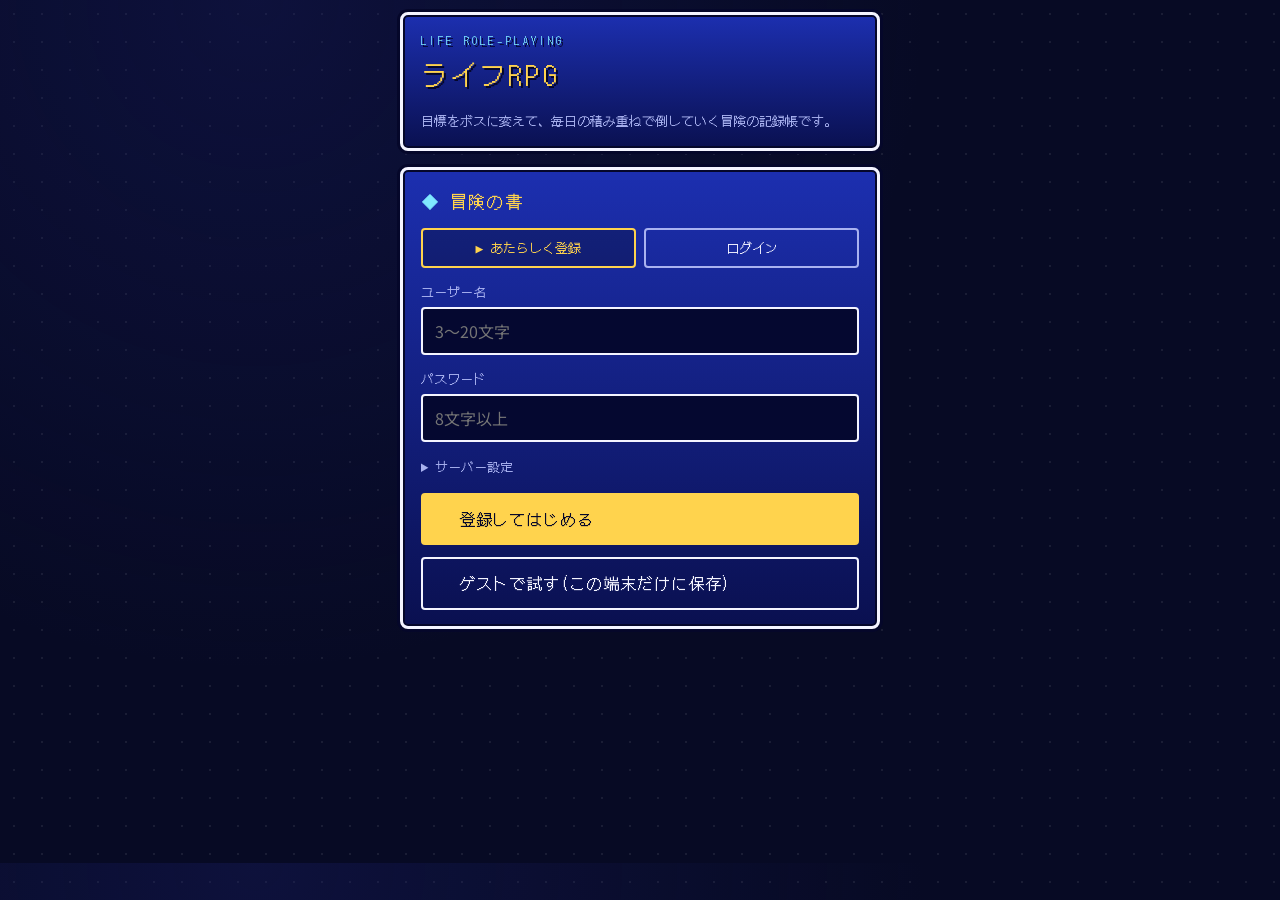
==== commit 0bfcb96e: "デイリーミッションを怪物との戦闘形式に変更(時間の任意設定・開始/中断/撃破・小怪8種)、style.css の消えていたスタイルを復元" ====
--- a/index.html
+++ b/index.html
@@ -113,10 +113,10 @@
   <section data-view="daily" hidden>
     <div class="win">
       <h2>デイリーミッション</h2>
-      <p class="dim">毎日やると決めたことを登録して、できたらチェックします。毎日0時にリセットされます。1つ完了するごとに +10 EXP、その日のミッションをすべて完了すると、さらに +10 EXP のボーナスがもらえます。</p>
+      <p class="dim">毎日やると決めたことを登録します(時間は入れても入れなくてもOK)。「開始」を押すとそのタスクの怪物があらわれ、時間のあるタスクは目標の時間に届いたら「撃破」、時間のないタスクは「結束」で怪物を倒せます。途中で「中断」すると、それまでの時間は記録されて、次の「再開」で続きから数えます。1体倒すごとに +10 EXP、その日のミッションをすべて倒すと、さらに +10 EXP。毎日0時にリセットされます。</p>
       <div id="dailyStreak" class="body"></div>
       <div id="dailyList" class="dailylist"></div>
-      <div class="addrow"><input type="text" id="dailyTitle" maxlength="40" placeholder="例: 英単語を30分" aria-label="新しいミッション"><button type="button" class="btn small primary" id="dailyAdd">追加</button></div>
+      <div class="addrow dailyadd"><input type="text" id="dailyTitle" maxlength="40" placeholder="例: 英単語" aria-label="新しいミッション"><input type="number" id="dailyMin" min="1" max="600" placeholder="分(任意)" aria-label="時間(分・任意)"><button type="button" class="btn small primary" id="dailyAdd">追加</button></div>
     </div>
   </section>
 
--- a/style.css
+++ b/style.css
@@ -75,7 +75,7 @@
 textarea, input[type=text], input[type=password], input[type=number], select {
   width: 100%;
   font-family: var(--f-body);
-  font-size: 15px;
+  font-size: 16px;
   color: var(--text);
   background: #050830;
   border: 2px solid var(--frame);
@@ -153,10 +153,6 @@
 .gear b { font-weight: 400; }
 
 .menu { position: fixed; left: 0; right: 0; bottom: 0; display: flex; justify-content: center; background: var(--edge); border-top: 3px solid var(--frame); padding: 8px max(16px, env(safe-area-inset-right, 0px)) calc(8px + env(safe-area-inset-bottom, 0px)) max(16px, env(safe-area-inset-left, 0px)); z-index: 10; }
-.menu div { display: grid; grid-template-columns: repeat(4, 1fr); gap: 4px; width: 100%; max-width: 480px; }
-.menu button { font: inherit; font-size: 13px; background: none; border: 0; color: var(--dim); padding: 8px 2px; cursor: pointer; white-space: nowrap; }
-.menu button[aria-selected="true"] { color: var(--gold); }
-.menu button[aria-selected="true"]::before { content: "▶"; margin-right: 2px; }
 
 .toast { position: fixed; left: 50%; transform: translateX(-50%); bottom: 84px; z-index: 20; display: flex; flex-direction: column; gap: 6px; align-items: center; pointer-events: none; width: min(92vw, 440px); }
 .toast div { background: var(--edge); border: 2px solid var(--gold); color: var(--gold); border-radius: 4px; padding: 6px 12px; font-size: 14px; text-align: center; animation: pop .25s; }
@@ -187,9 +183,51 @@
 .ntxt { min-width: 0; }
 .bact { display: flex; gap: 6px; flex-wrap: wrap; }
 .addrow { display: grid; grid-template-columns: 1fr auto; gap: 8px; align-items: center; }
-.addrow input { padding: 6px 10px; font-size: 14px; }
-
-
+.addrow input { padding: 6px 10px; font-size: 16px; }
+
+/* 入力中(スマホのキーボード表示中):上のステージと下のメニューをどけて、入力欄が隠れないようにする */
+body.typing .top { position: static; }
+body.typing .menu { display: none; }
+body.typing { padding-bottom: 55vh; }
+
+/* べんきょうタイマー・れきし・ともだち */
+.studybox { display: flex; flex-direction: column; gap: 10px; }
+.history { display: flex; flex-direction: column; gap: 6px; }
+.hday { color: var(--cyan); font-size: 13px; border-bottom: 1px dotted var(--dim); margin-top: 8px; }
+.hitem { display: grid; grid-template-columns: auto 1fr; gap: 0 10px; align-items: baseline; padding: 4px 0; border-bottom: 1px dotted #ffffff26; }
+.hitem .tag { grid-row: span 2; margin: 0; border: 1px solid var(--gold); padding: 0 6px; align-self: start; }
+.hitem .body { overflow-wrap: anywhere; }
+.hexp { color: var(--dim); font-size: 12px; }
+.frlist { display: flex; flex-direction: column; gap: 10px; }
+.fr-body { display: flex; flex-direction: column; gap: 16px; }
+.frrow { display: flex; justify-content: space-between; align-items: center; gap: 8px; flex-wrap: wrap; }
+.friend { display: grid; grid-template-columns: 56px 1fr auto; gap: 10px; align-items: start; background: #050830; border: 1px solid var(--dim); border-radius: 4px; padding: 8px 10px; }
+.avatar { width: 56px; height: 60px; image-rendering: pixelated; }
+.ftxt { min-width: 0; }
+.studying { color: var(--hp); font-family: var(--f-body); font-size: 13px; }
+@media (max-width: 420px) {
+  .friend { grid-template-columns: 56px 1fr; }
+  .friend > .btn { grid-column: 2; justify-self: start; }
+}
+
+/* 大目標の切り替え・新しい魔王の入力・ともだち詳細 */
+.node.current { border-color: var(--gold); }
+.modal { position: fixed; inset: 0; z-index: 30; background: rgba(5, 7, 42, .85); display: flex; align-items: center; justify-content: center; padding: 16px; }
+.modal .win { width: min(440px, 100%); }
+.fbtns { display: flex; flex-direction: column; gap: 6px; }
+.friend.detail { grid-template-columns: 56px 1fr; border: 0; padding: 0; }
+@media (max-width: 420px) {
+  .fbtns { grid-column: 2; flex-direction: row; }
+}
+
+/* デイリーミッション */
+.dailylist { display: flex; flex-direction: column; gap: 8px; }
+.mission { display: grid; grid-template-columns: auto 1fr auto; gap: 10px; align-items: center; background: #050830; border: 1px solid var(--dim); border-radius: 4px; padding: 6px 10px; }
+.mission.done { border-color: var(--hp); }
+.mission.done .body { text-decoration: line-through; opacity: .7; }
+.chkbtn { font: inherit; font-size: 26px; line-height: 1; background: none; border: 0; color: var(--gold); cursor: pointer; padding: 0 2px; }
+
+/* ともだち(チームメンバー)作成のメニュー表示 */
 /* 下部メニュー：RPGのコマンド欄風 */
 .menu > div {
   display: flex;
@@ -253,4 +291,15 @@
 /* 2段になったメニューで本文が隠れないようにする */
 .app {
   padding-bottom: 130px;
-}+}
+
+/* デイリーミッション(怪物つき) */
+.mission { display: grid; grid-template-columns: 48px 1fr; gap: 4px 10px; align-items: start; background: #050830; border: 1px solid var(--dim); border-radius: 4px; padding: 8px 10px; }
+.mission.done { border-color: var(--hp); }
+.mission.done .btitle { text-decoration: line-through; opacity: .7; }
+.mission .ico { image-rendering: pixelated; }
+.mission .mtxt { min-width: 0; }
+.mission .bact { grid-column: 2; }
+.mission.running { border-color: var(--gold); }
+.addrow.dailyadd { grid-template-columns: 1fr 96px auto; }
+.addrow.dailyadd input[type=number] { padding: 6px 8px; }
